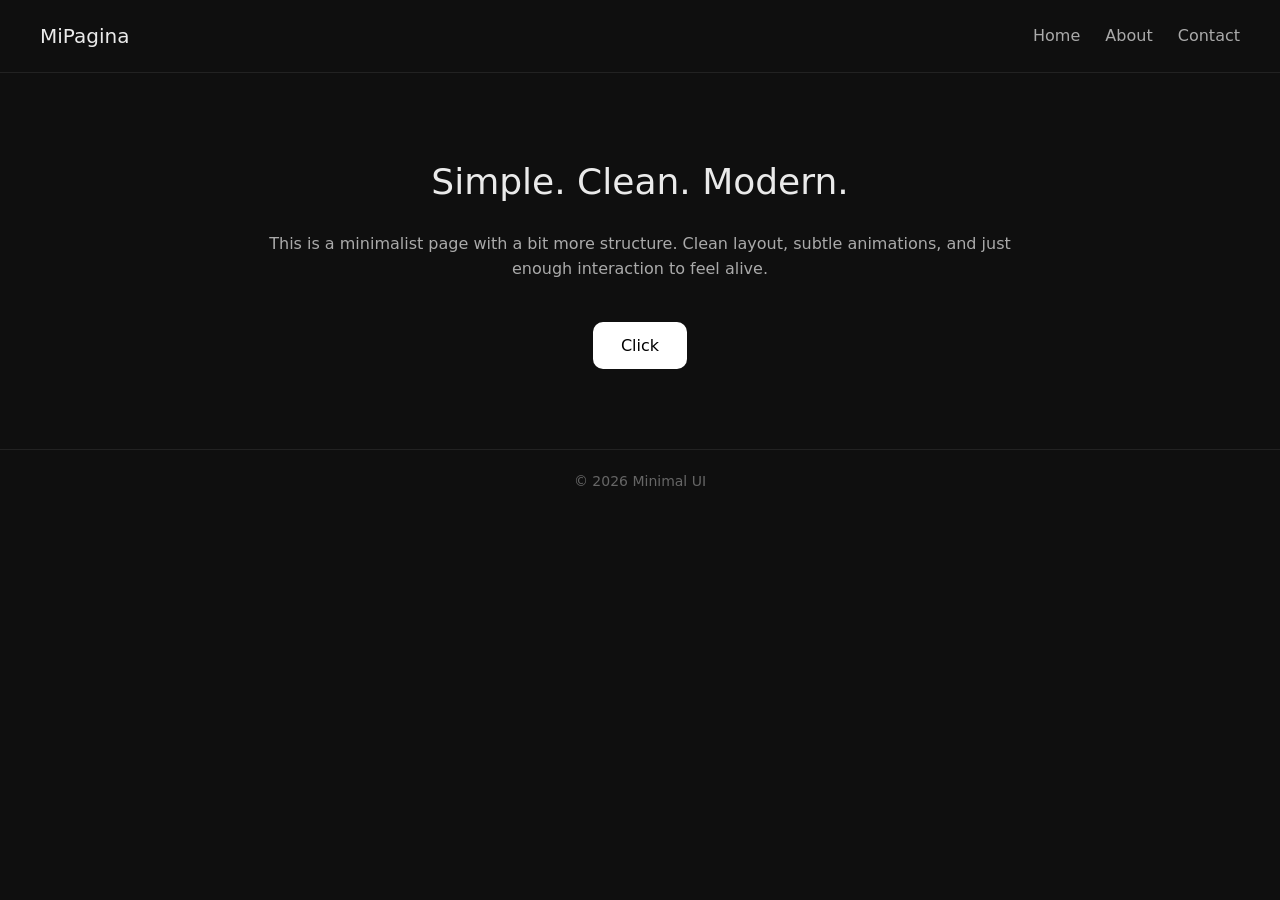
==== index.html @ 69ec72ff "Agregado encabezado y cuerpo" ====
<!DOCTYPE html>
<html lang="en">

<head>
  <meta charset="UTF-8">
  <link rel="stylesheet" href="styles.css">
  <title>Titulo</title>
</head>

<body>

  <header>
    <h1>MiPagina</h1>
    <nav>
      <a href="#">Home</a>
      <a href="#">About</a>
      <a href="#">Contact</a>
    </nav>
  </header>

  <main>
    <h2>Simple. Clean. Modern.</h2>
    <p>
      This is a minimalist page with a bit more structure. Clean layout,
      subtle animations, and just enough interaction to feel alive.
    </p>

    <button id="btn">Click</button>
  </main>

  <footer>
    © 2026 Minimal UI
  </footer>

  <script>
    const btn = document.getElementById("btn");

    btn.addEventListener("click", function (e) {
      const ripple = document.createElement("span");
      ripple.classList.add("ripple");

      const rect = this.getBoundingClientRect();
      ripple.style.left = (e.clientX - rect.left) + "px";
      ripple.style.top = (e.clientY - rect.top) + "px";

      this.appendChild(ripple);

      setTimeout(() => ripple.remove(), 600);
    });
  </script>

</body>

</html>
---- styles.css ----
* {
  box-sizing: border-box;
  margin: 0;
  padding: 0;
  font-family: system-ui, sans-serif;
}

body {
  background: #0f0f0f;
  color: #eaeaea;
  line-height: 1.6;
}

header {
  padding: 20px 40px;
  display: flex;
  justify-content: space-between;
  align-items: center;
  border-bottom: 1px solid #222;
}

header h1 {
  font-size: 20px;
  font-weight: 500;
}

nav a {
  margin-left: 20px;
  text-decoration: none;
  color: #aaa;
  transition: color 0.2s;
}

nav a:hover {
  color: #fff;
}

main {
  max-width: 800px;
  margin: 80px auto;
  text-align: center;
  padding: 0 20px;
}

h2 {
  font-size: 36px;
  font-weight: 400;
  margin-bottom: 20px;
}

p {
  color: #aaa;
  margin-bottom: 40px;
}

button {
  position: relative;
  overflow: hidden;
  padding: 14px 28px;
  border: none;
  border-radius: 10px;
  background: #ffffff;
  color: #000;
  font-size: 16px;
  cursor: pointer;
  transition: transform 0.15s ease, box-shadow 0.15s ease;
}

button:hover {
  transform: translateY(-2px);
  box-shadow: 0 8px 20px rgba(255, 255, 255, 0.15);
}

button:active {
  transform: scale(0.95);
}

/* Ripple effect */
.ripple {
  position: absolute;
  border-radius: 50%;
  background: rgba(0, 0, 0, 0.3);
  transform: scale(0);
  animation: ripple 0.6s linear;
  pointer-events: none;
}

@keyframes ripple {
  to {
    transform: scale(4);
    opacity: 0;
  }
}

footer {
  text-align: center;
  padding: 20px;
  border-top: 1px solid #222;
  color: #666;
  font-size: 14px;
}
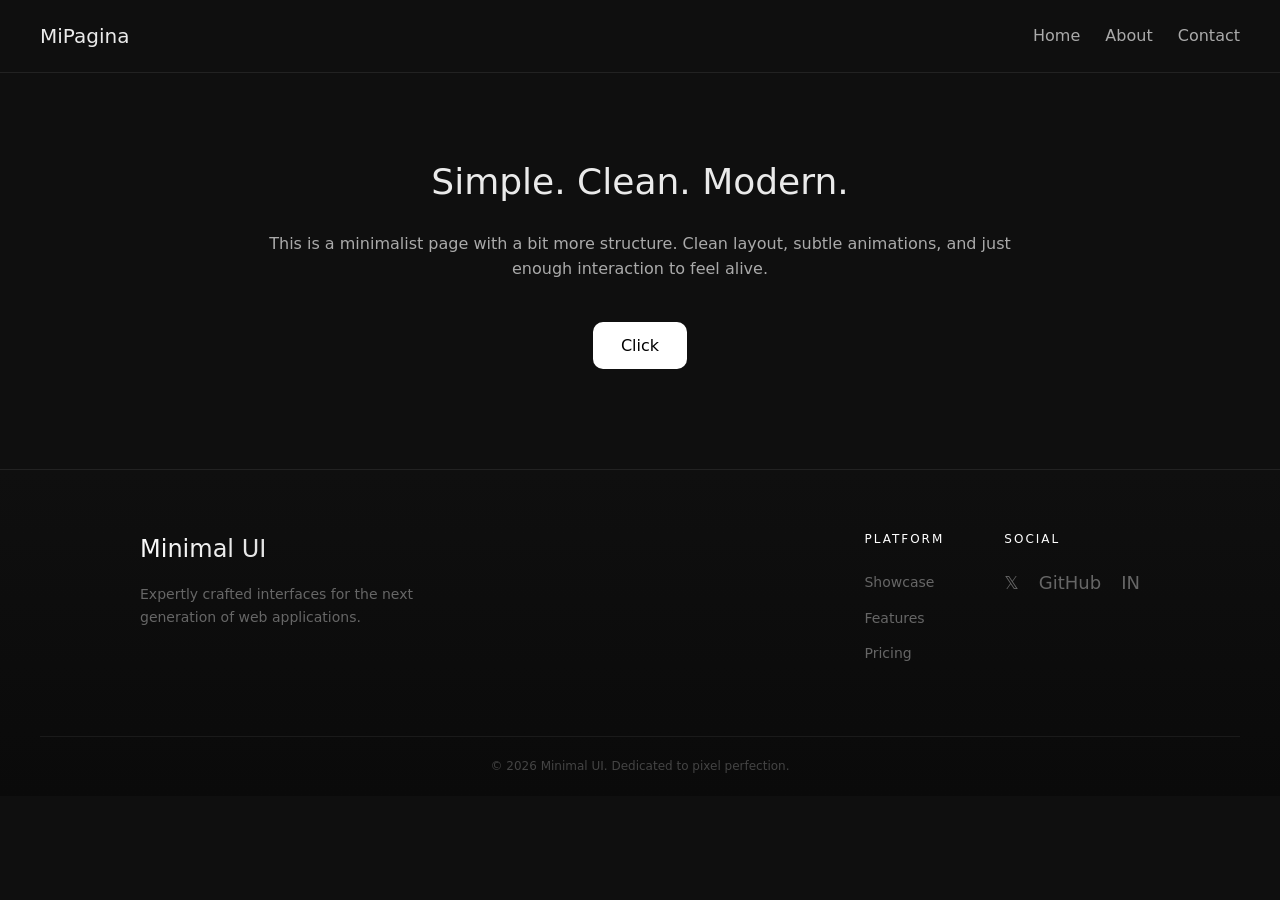
==== commit 24bc7c0e: "mejorando el footer" ====
--- a/index.html
+++ b/index.html
@@ -29,8 +29,35 @@
   </main>
 
   <footer>
-    © 2026 Minimal UI
+    <div class="footer-content">
+      <div class="footer-brand">
+        <h3>Minimal UI</h3>
+        <p>Expertly crafted interfaces for the next generation of web applications.</p>
+      </div>
+      <div class="footer-links">
+        <div class="footer-section">
+          <h4>Platform</h4>
+          <ul>
+            <li><a href="#">Showcase</a></li>
+            <li><a href="#">Features</a></li>
+            <li><a href="#">Pricing</a></li>
+          </ul>
+        </div>
+        <div class="footer-section">
+          <h4>Social</h4>
+          <div class="social-icons">
+            <a href="#" title="X (Twitter)">𝕏</a>
+            <a href="#" title="GitHub">GitHub</a>
+            <a href="#" title="LinkedIn">IN</a>
+          </div>
+        </div>
+      </div>
+    </div>
+    <div class="footer-bottom">
+      <p>© 2026 Minimal UI. Dedicated to pixel perfection.</p>
+    </div>
   </footer>
+
 
   <script>
     const btn = document.getElementById("btn");
--- a/styles.css
+++ b/styles.css
@@ -1,101 +1,208 @@
-* {
-  box-sizing: border-box;
-  margin: 0;
-  padding: 0;
-  font-family: system-ui, sans-serif;
-}
-
-body {
-  background: #0f0f0f;
-  color: #eaeaea;
-  line-height: 1.6;
-}
-
-header {
-  padding: 20px 40px;
-  display: flex;
-  justify-content: space-between;
-  align-items: center;
-  border-bottom: 1px solid #222;
-}
-
-header h1 {
-  font-size: 20px;
-  font-weight: 500;
-}
-
-nav a {
-  margin-left: 20px;
-  text-decoration: none;
-  color: #aaa;
-  transition: color 0.2s;
-}
-
-nav a:hover {
-  color: #fff;
-}
-
-main {
-  max-width: 800px;
-  margin: 80px auto;
-  text-align: center;
-  padding: 0 20px;
-}
-
-h2 {
-  font-size: 36px;
-  font-weight: 400;
-  margin-bottom: 20px;
-}
-
-p {
-  color: #aaa;
-  margin-bottom: 40px;
-}
-
-button {
-  position: relative;
-  overflow: hidden;
-  padding: 14px 28px;
-  border: none;
-  border-radius: 10px;
-  background: #ffffff;
-  color: #000;
-  font-size: 16px;
-  cursor: pointer;
-  transition: transform 0.15s ease, box-shadow 0.15s ease;
-}
-
-button:hover {
-  transform: translateY(-2px);
-  box-shadow: 0 8px 20px rgba(255, 255, 255, 0.15);
-}
-
-button:active {
-  transform: scale(0.95);
-}
-
-/* Ripple effect */
-.ripple {
-  position: absolute;
-  border-radius: 50%;
-  background: rgba(0, 0, 0, 0.3);
-  transform: scale(0);
-  animation: ripple 0.6s linear;
-  pointer-events: none;
-}
-
-@keyframes ripple {
-  to {
-    transform: scale(4);
-    opacity: 0;
-  }
-}
-
-footer {
-  text-align: center;
-  padding: 20px;
-  border-top: 1px solid #222;
-  color: #666;
-  font-size: 14px;
-}+* {
+  box-sizing: border-box;
+  margin: 0;
+  padding: 0;
+  font-family: system-ui, sans-serif;
+}
+
+body {
+  background: #0f0f0f;
+  color: #eaeaea;
+  line-height: 1.6;
+}
+
+header {
+  padding: 20px 40px;
+  display: flex;
+  justify-content: space-between;
+  align-items: center;
+  border-bottom: 1px solid #222;
+}
+
+header h1 {
+  font-size: 20px;
+  font-weight: 500;
+}
+
+nav a {
+  margin-left: 20px;
+  text-decoration: none;
+  color: #aaa;
+  transition: color 0.2s;
+}
+
+nav a:hover {
+  color: #fff;
+}
+
+main {
+  max-width: 800px;
+  margin: 80px auto;
+  text-align: center;
+  padding: 0 20px;
+}
+
+h2 {
+  font-size: 36px;
+  font-weight: 400;
+  margin-bottom: 20px;
+}
+
+p {
+  color: #aaa;
+  margin-bottom: 40px;
+}
+
+button {
+  position: relative;
+  overflow: hidden;
+  padding: 14px 28px;
+  border: none;
+  border-radius: 10px;
+  background: #ffffff;
+  color: #000;
+  font-size: 16px;
+  cursor: pointer;
+  transition: transform 0.15s ease, box-shadow 0.15s ease;
+}
+
+button:hover {
+  transform: translateY(-2px);
+  box-shadow: 0 8px 20px rgba(255, 255, 255, 0.15);
+}
+
+button:active {
+  transform: scale(0.95);
+}
+
+/* Ripple effect */
+.ripple {
+  position: absolute;
+  border-radius: 50%;
+  background: rgba(0, 0, 0, 0.3);
+  transform: scale(0);
+  animation: ripple 0.6s linear;
+  pointer-events: none;
+}
+
+@keyframes ripple {
+  to {
+    transform: scale(4);
+    opacity: 0;
+  }
+}
+
+footer {
+  margin-top: 100px;
+  padding: 60px 40px 20px;
+  border-top: 1px solid #222;
+  background: linear-gradient(to bottom, #0f0f0f, #0a0a0a);
+}
+
+.footer-content {
+  max-width: 1000px;
+  margin: 0 auto;
+  display: grid;
+  grid-template-columns: 1.5fr 1fr;
+  gap: 40px;
+  margin-bottom: 60px;
+}
+
+.footer-brand h3 {
+  font-size: 24px;
+  font-weight: 500;
+  margin-bottom: 15px;
+  background: linear-gradient(45deg, #fff, #888);
+  -webkit-background-clip: text;
+  -webkit-text-fill-color: transparent;
+}
+
+.footer-brand p {
+  font-size: 14px;
+  color: #666;
+  text-align: left;
+  max-width: 300px;
+  margin: 0;
+}
+
+.footer-links {
+  display: flex;
+  justify-content: flex-end;
+  gap: 60px;
+}
+
+.footer-section h4 {
+  font-size: 12px;
+  text-transform: uppercase;
+  letter-spacing: 2px;
+  color: #fff;
+  margin-bottom: 20px;
+  font-weight: 500;
+}
+
+.footer-section ul {
+  list-style: none;
+}
+
+.footer-section ul li {
+  margin-bottom: 10px;
+}
+
+.footer-section ul li a {
+  color: #666;
+  text-decoration: none;
+  font-size: 14px;
+  transition: color 0.3s ease, transform 0.3s ease;
+  display: inline-block;
+}
+
+.footer-section ul li a:hover {
+  color: #fff;
+  transform: translateX(4px);
+}
+
+.social-icons {
+  display: flex;
+  gap: 20px;
+}
+
+.social-icons a {
+  color: #666;
+  text-decoration: none;
+  transition: color 0.3s ease;
+  font-size: 18px;
+}
+
+.social-icons a:hover {
+  color: #fff;
+}
+
+.footer-bottom {
+  border-top: 1px solid #1a1a1a;
+  padding-top: 20px;
+  text-align: center;
+}
+
+.footer-bottom p {
+  font-size: 12px;
+  color: #444;
+  margin: 0;
+}
+
+@media (max-width: 768px) {
+  .footer-content {
+    grid-template-columns: 1fr;
+    text-align: center;
+  }
+  
+  .footer-brand p {
+    margin: 0 auto;
+    text-align: center;
+  }
+
+  .footer-links {
+    justify-content: center;
+    flex-wrap: wrap;
+    gap: 40px;
+  }
+}
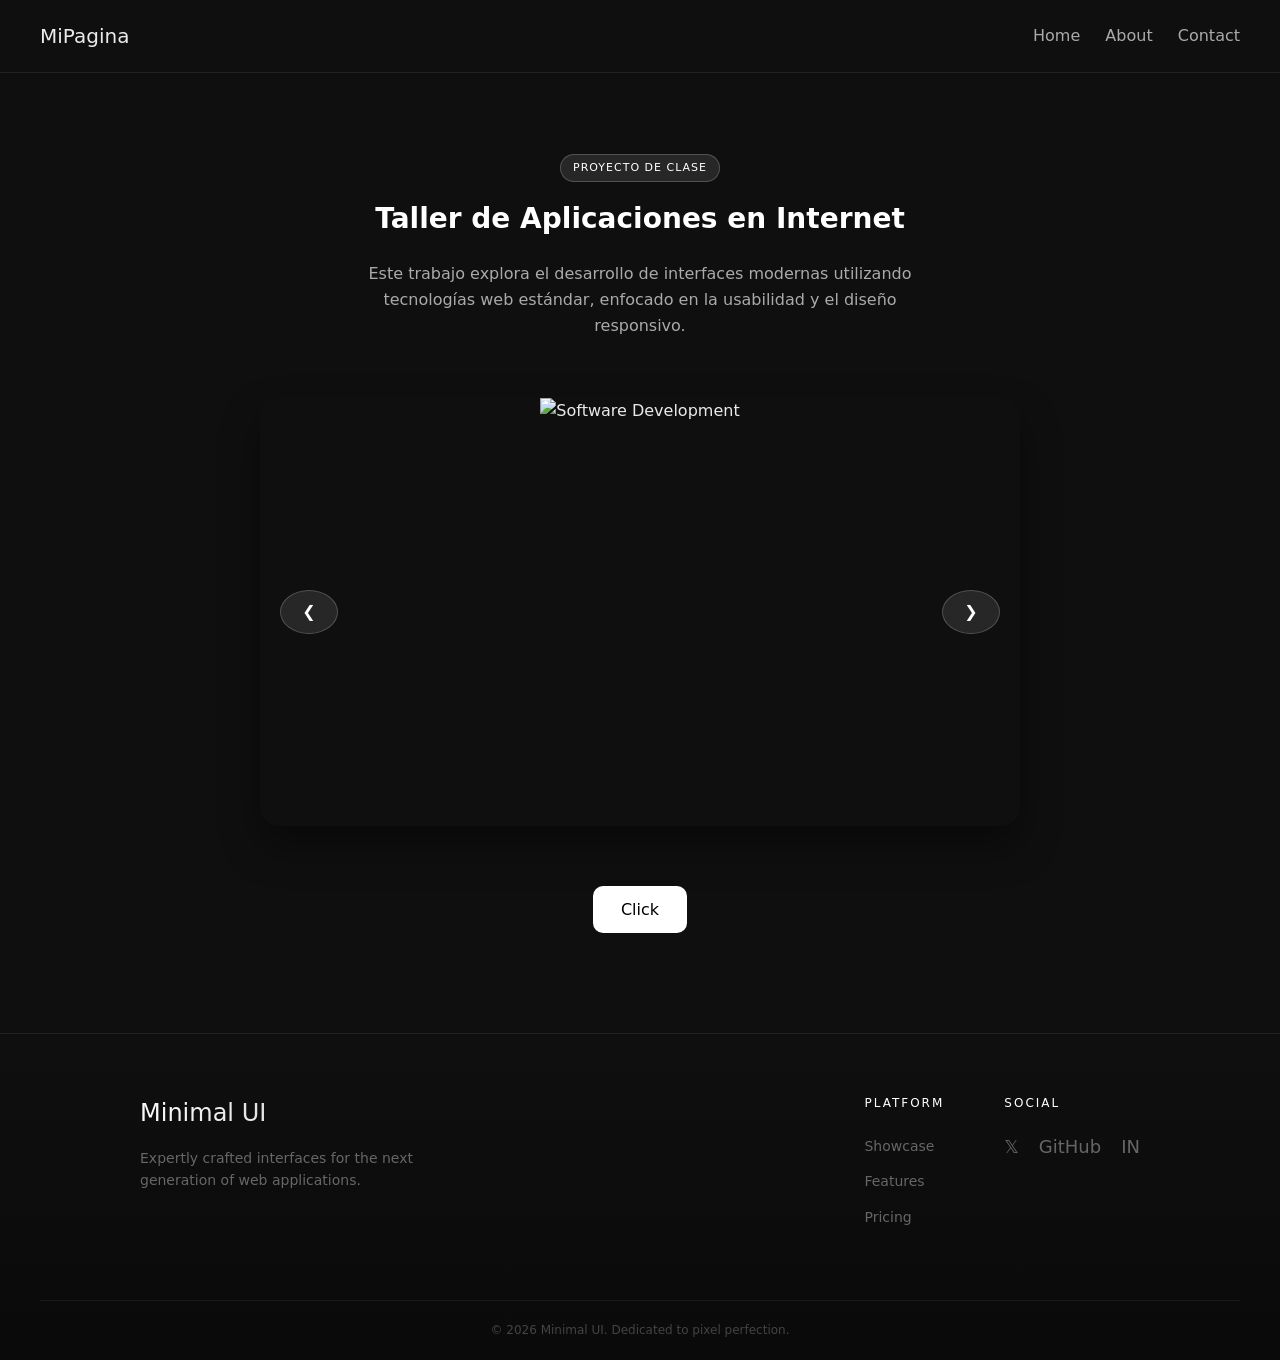
==== commit e14fb797: "Agregado de contenido e imagenes" ====
--- a/index.html
+++ b/index.html
@@ -19,11 +19,24 @@
   </header>
 
   <main>
-    <h2>Simple. Clean. Modern.</h2>
-    <p>
-      This is a minimalist page with a bit more structure. Clean layout,
-      subtle animations, and just enough interaction to feel alive.
-    </p>
+
+    <!-- Sección de la Materia -->
+    <section class="class-info">
+      <span class="badge">Proyecto de Clase</span>
+      <h3>Taller de Aplicaciones en Internet</h3>
+      <p>Este trabajo explora el desarrollo de interfaces modernas utilizando tecnologías web estándar, enfocado en la usabilidad y el diseño responsivo.</p>
+    </section>
+
+    <!-- Carrusel de Imágenes -->
+    <div class="carousel-container">
+      <div class="carousel" id="carousel">
+        <div class="carousel-slide"><img src="https://loremflickr.com/800/450/coding,technology?lock=1" alt="Software Development"></div>
+        <div class="carousel-slide"><img src="https://loremflickr.com/800/450/server,data?lock=2" alt="Server Infrastructure"></div>
+        <div class="carousel-slide"><img src="https://loremflickr.com/800/450/artificialintelligence,circuit?lock=3" alt="Digital Future"></div>
+      </div>
+      <button class="carousel-prev" id="prev">❮</button>
+      <button class="carousel-next" id="next">❯</button>
+    </div>
 
     <button id="btn">Click</button>
   </main>
@@ -74,6 +87,32 @@
 
       setTimeout(() => ripple.remove(), 600);
     });
+
+    // Carousel Logic
+    const carousel = document.getElementById("carousel");
+    const prevBtn = document.getElementById("prev");
+    const nextBtn = document.getElementById("next");
+    let currentIndex = 0;
+
+    function updateCarousel() {
+      carousel.style.transform = `translateX(-${currentIndex * 100}%)`;
+    }
+
+    nextBtn.addEventListener("click", () => {
+      currentIndex = (currentIndex + 1) % 3;
+      updateCarousel();
+    });
+
+    prevBtn.addEventListener("click", () => {
+      currentIndex = (currentIndex - 1 + 3) % 3;
+      updateCarousel();
+    });
+
+    // Auto-slide every 5 seconds
+    setInterval(() => {
+      currentIndex = (currentIndex + 1) % 3;
+      updateCarousel();
+    }, 5000);
   </script>
 
 </body>
--- a/styles.css
+++ b/styles.css
@@ -203,6 +203,94 @@
   .footer-links {
     justify-content: center;
     flex-wrap: wrap;
-    gap: 40px;
-  }
-}+  }
+}
+
+/* New Content Sections */
+.class-info {
+  margin: 60px auto;
+  max-width: 600px;
+}
+
+.badge {
+  display: inline-block;
+  padding: 4px 12px;
+  background: rgba(255, 255, 255, 0.1);
+  border: 1px solid rgba(255, 255, 255, 0.2);
+  border-radius: 20px;
+  font-size: 11px;
+  text-transform: uppercase;
+  letter-spacing: 1px;
+  color: #fff;
+  margin-bottom: 15px;
+}
+
+.class-info h3 {
+  font-size: 28px;
+  margin-bottom: 20px;
+  color: #fff;
+}
+
+/* Carousel */
+.carousel-container {
+  position: relative;
+  width: 100%;
+  max-width: 800px;
+  margin: 60px auto;
+  border-radius: 20px;
+  overflow: hidden;
+  box-shadow: 0 20px 40px rgba(0, 0, 0, 0.4);
+}
+
+.carousel {
+  display: flex;
+  transition: transform 0.6s cubic-bezier(0.23, 1, 0.32, 1);
+}
+
+.carousel-slide {
+  min-width: 100%;
+  aspect-ratio: 16 / 9;
+}
+
+.carousel-slide img {
+  width: 100%;
+  height: 100%;
+  object-fit: cover;
+}
+
+.carousel-prev, .carousel-next {
+  position: absolute;
+  top: 50%;
+  transform: translateY(-50%);
+  background: rgba(255, 255, 255, 0.1);
+  backdrop-filter: blur(10px);
+  -webkit-backdrop-filter: blur(10px);
+  border: 1px solid rgba(255, 255, 255, 0.2);
+  color: white;
+  width: 44px;
+  height: 44px;
+  border-radius: 50%;
+  cursor: pointer;
+  display: flex;
+  align-items: center;
+  justify-content: center;
+  transition: all 0.3s ease;
+  z-index: 10;
+}
+
+.carousel-prev:hover, .carousel-next:hover {
+  background: rgba(255, 255, 255, 0.2);
+  transform: translateY(-50%) scale(1.1);
+}
+
+.carousel-prev { left: 20px; }
+.carousel-next { right: 20px; }
+
+@media (max-width: 600px) {
+  .carousel-container {
+    border-radius: 0;
+    margin: 40px -20px;
+    width: calc(100% + 40px);
+  }
+}
+
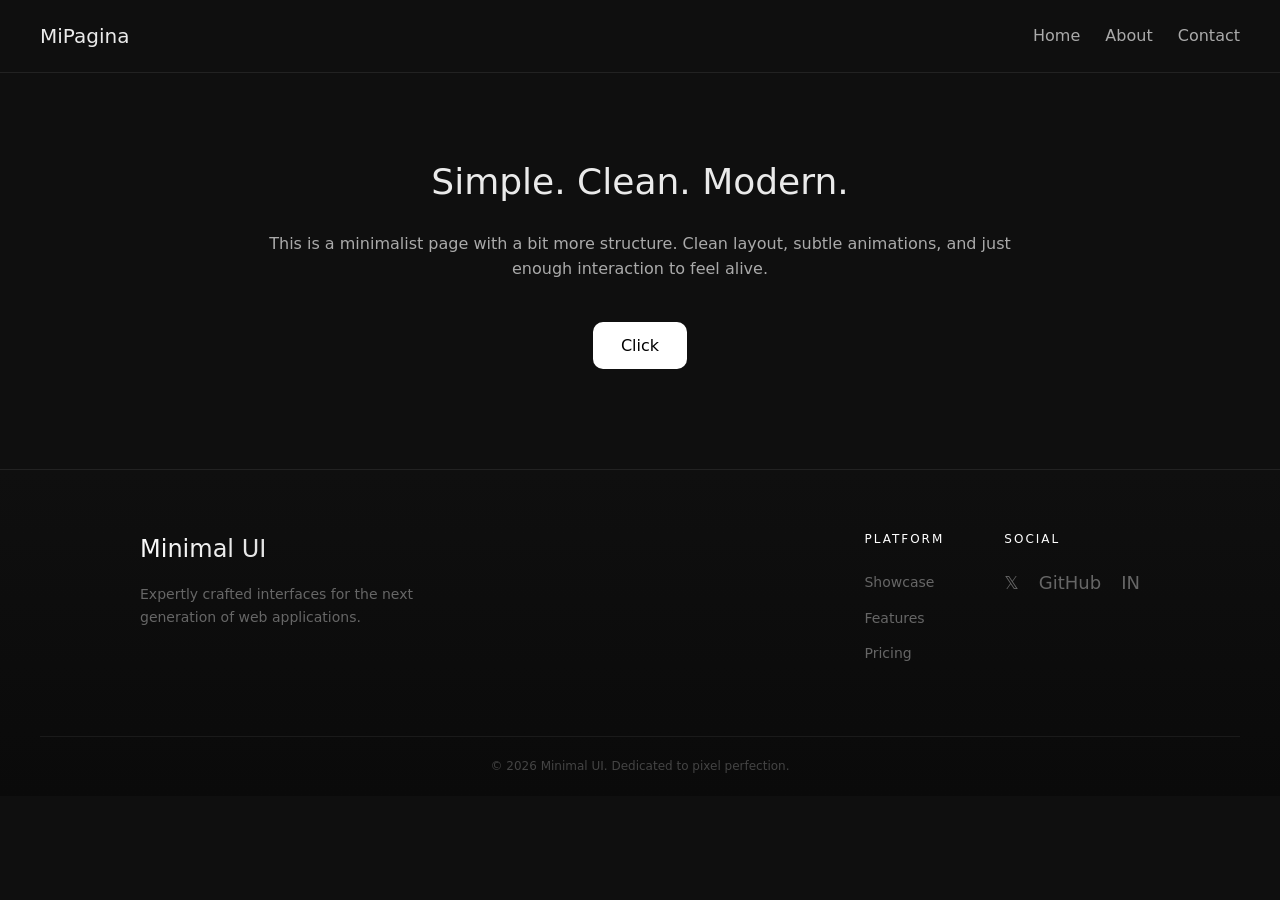
==== commit e347894b: "Merge pull request #3 from gmrcWP/footer mejorando el footer" ====
--- a/index.html
+++ b/index.html
@@ -19,24 +19,11 @@
   </header>
 
   <main>
-
-    <!-- Sección de la Materia -->
-    <section class="class-info">
-      <span class="badge">Proyecto de Clase</span>
-      <h3>Taller de Aplicaciones en Internet</h3>
-      <p>Este trabajo explora el desarrollo de interfaces modernas utilizando tecnologías web estándar, enfocado en la usabilidad y el diseño responsivo.</p>
-    </section>
-
-    <!-- Carrusel de Imágenes -->
-    <div class="carousel-container">
-      <div class="carousel" id="carousel">
-        <div class="carousel-slide"><img src="https://loremflickr.com/800/450/coding,technology?lock=1" alt="Software Development"></div>
-        <div class="carousel-slide"><img src="https://loremflickr.com/800/450/server,data?lock=2" alt="Server Infrastructure"></div>
-        <div class="carousel-slide"><img src="https://loremflickr.com/800/450/artificialintelligence,circuit?lock=3" alt="Digital Future"></div>
-      </div>
-      <button class="carousel-prev" id="prev">❮</button>
-      <button class="carousel-next" id="next">❯</button>
-    </div>
+    <h2>Simple. Clean. Modern.</h2>
+    <p>
+      This is a minimalist page with a bit more structure. Clean layout,
+      subtle animations, and just enough interaction to feel alive.
+    </p>
 
     <button id="btn">Click</button>
   </main>
@@ -87,32 +74,6 @@
 
       setTimeout(() => ripple.remove(), 600);
     });
-
-    // Carousel Logic
-    const carousel = document.getElementById("carousel");
-    const prevBtn = document.getElementById("prev");
-    const nextBtn = document.getElementById("next");
-    let currentIndex = 0;
-
-    function updateCarousel() {
-      carousel.style.transform = `translateX(-${currentIndex * 100}%)`;
-    }
-
-    nextBtn.addEventListener("click", () => {
-      currentIndex = (currentIndex + 1) % 3;
-      updateCarousel();
-    });
-
-    prevBtn.addEventListener("click", () => {
-      currentIndex = (currentIndex - 1 + 3) % 3;
-      updateCarousel();
-    });
-
-    // Auto-slide every 5 seconds
-    setInterval(() => {
-      currentIndex = (currentIndex + 1) % 3;
-      updateCarousel();
-    }, 5000);
   </script>
 
 </body>
--- a/styles.css
+++ b/styles.css
@@ -203,94 +203,6 @@
   .footer-links {
     justify-content: center;
     flex-wrap: wrap;
-  }
-}
-
-/* New Content Sections */
-.class-info {
-  margin: 60px auto;
-  max-width: 600px;
-}
-
-.badge {
-  display: inline-block;
-  padding: 4px 12px;
-  background: rgba(255, 255, 255, 0.1);
-  border: 1px solid rgba(255, 255, 255, 0.2);
-  border-radius: 20px;
-  font-size: 11px;
-  text-transform: uppercase;
-  letter-spacing: 1px;
-  color: #fff;
-  margin-bottom: 15px;
-}
-
-.class-info h3 {
-  font-size: 28px;
-  margin-bottom: 20px;
-  color: #fff;
-}
-
-/* Carousel */
-.carousel-container {
-  position: relative;
-  width: 100%;
-  max-width: 800px;
-  margin: 60px auto;
-  border-radius: 20px;
-  overflow: hidden;
-  box-shadow: 0 20px 40px rgba(0, 0, 0, 0.4);
-}
-
-.carousel {
-  display: flex;
-  transition: transform 0.6s cubic-bezier(0.23, 1, 0.32, 1);
-}
-
-.carousel-slide {
-  min-width: 100%;
-  aspect-ratio: 16 / 9;
-}
-
-.carousel-slide img {
-  width: 100%;
-  height: 100%;
-  object-fit: cover;
-}
-
-.carousel-prev, .carousel-next {
-  position: absolute;
-  top: 50%;
-  transform: translateY(-50%);
-  background: rgba(255, 255, 255, 0.1);
-  backdrop-filter: blur(10px);
-  -webkit-backdrop-filter: blur(10px);
-  border: 1px solid rgba(255, 255, 255, 0.2);
-  color: white;
-  width: 44px;
-  height: 44px;
-  border-radius: 50%;
-  cursor: pointer;
-  display: flex;
-  align-items: center;
-  justify-content: center;
-  transition: all 0.3s ease;
-  z-index: 10;
-}
-
-.carousel-prev:hover, .carousel-next:hover {
-  background: rgba(255, 255, 255, 0.2);
-  transform: translateY(-50%) scale(1.1);
-}
-
-.carousel-prev { left: 20px; }
-.carousel-next { right: 20px; }
-
-@media (max-width: 600px) {
-  .carousel-container {
-    border-radius: 0;
-    margin: 40px -20px;
-    width: calc(100% + 40px);
-  }
-}
-+    gap: 40px;
+  }
+}
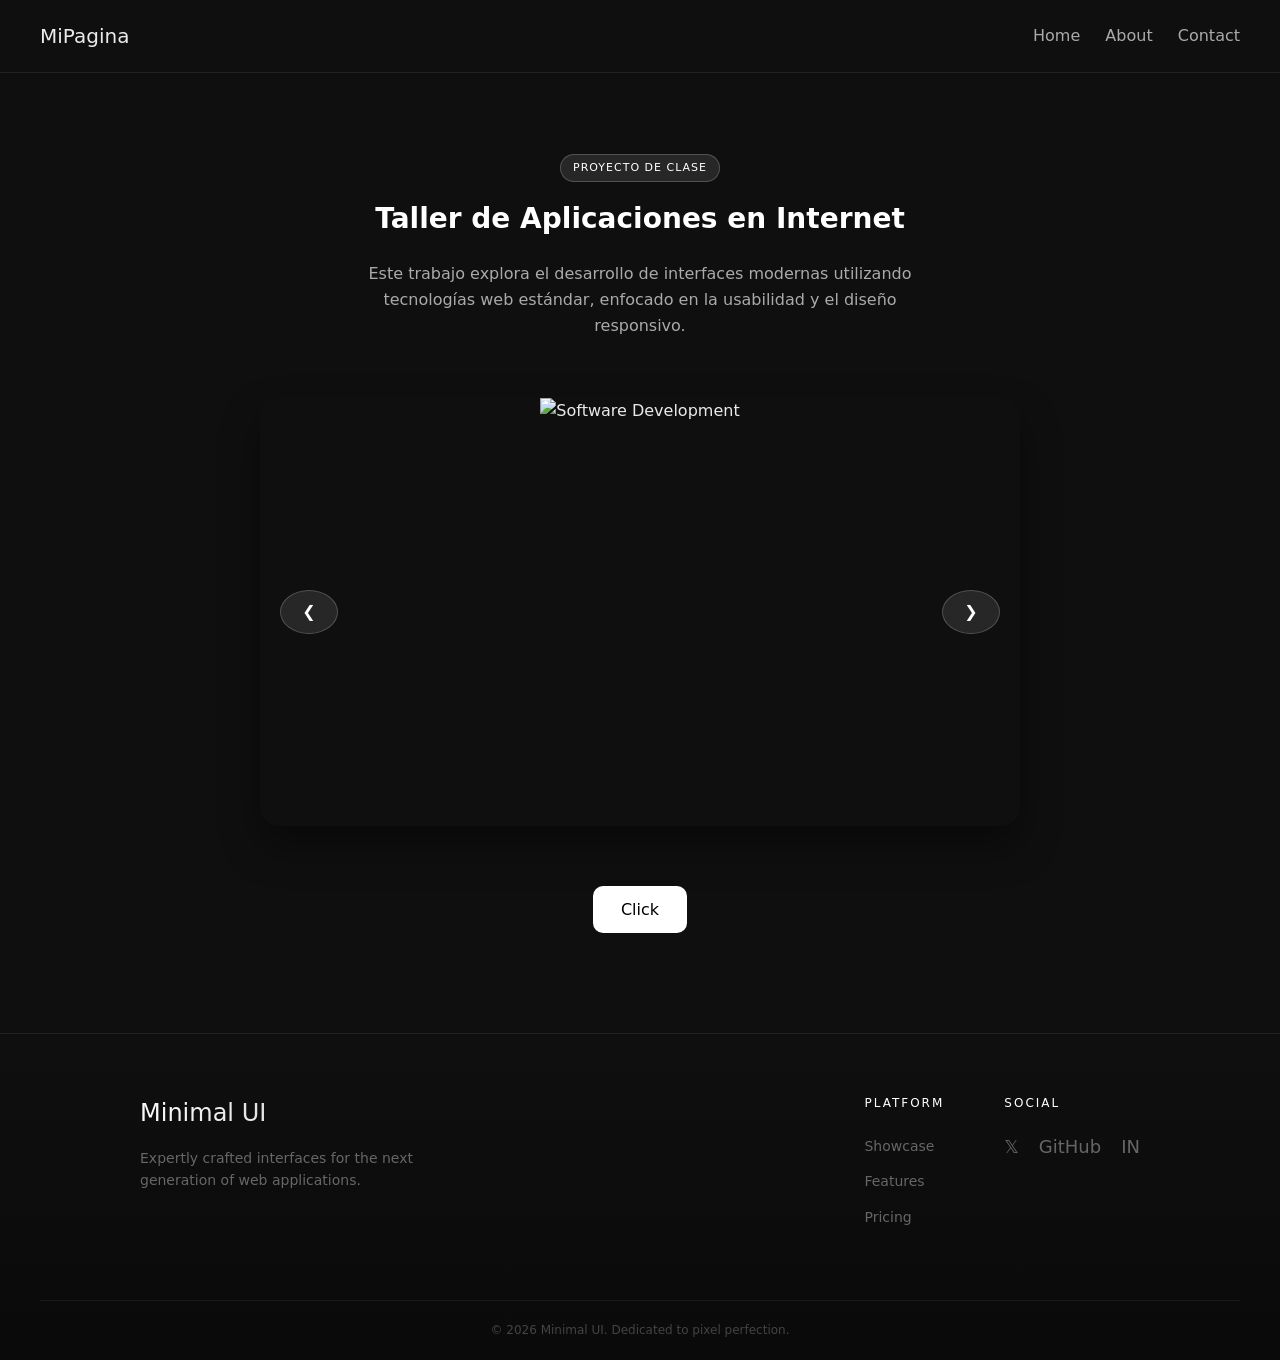
==== commit 0bd7233a: "Merge pull request #4 from gmrcWP/dev-alberto Contenido e imagenes" ====
--- a/index.html
+++ b/index.html
@@ -19,11 +19,24 @@
   </header>
 
   <main>
-    <h2>Simple. Clean. Modern.</h2>
-    <p>
-      This is a minimalist page with a bit more structure. Clean layout,
-      subtle animations, and just enough interaction to feel alive.
-    </p>
+
+    <!-- Sección de la Materia -->
+    <section class="class-info">
+      <span class="badge">Proyecto de Clase</span>
+      <h3>Taller de Aplicaciones en Internet</h3>
+      <p>Este trabajo explora el desarrollo de interfaces modernas utilizando tecnologías web estándar, enfocado en la usabilidad y el diseño responsivo.</p>
+    </section>
+
+    <!-- Carrusel de Imágenes -->
+    <div class="carousel-container">
+      <div class="carousel" id="carousel">
+        <div class="carousel-slide"><img src="https://loremflickr.com/800/450/coding,technology?lock=1" alt="Software Development"></div>
+        <div class="carousel-slide"><img src="https://loremflickr.com/800/450/server,data?lock=2" alt="Server Infrastructure"></div>
+        <div class="carousel-slide"><img src="https://loremflickr.com/800/450/artificialintelligence,circuit?lock=3" alt="Digital Future"></div>
+      </div>
+      <button class="carousel-prev" id="prev">❮</button>
+      <button class="carousel-next" id="next">❯</button>
+    </div>
 
     <button id="btn">Click</button>
   </main>
@@ -74,6 +87,32 @@
 
       setTimeout(() => ripple.remove(), 600);
     });
+
+    // Carousel Logic
+    const carousel = document.getElementById("carousel");
+    const prevBtn = document.getElementById("prev");
+    const nextBtn = document.getElementById("next");
+    let currentIndex = 0;
+
+    function updateCarousel() {
+      carousel.style.transform = `translateX(-${currentIndex * 100}%)`;
+    }
+
+    nextBtn.addEventListener("click", () => {
+      currentIndex = (currentIndex + 1) % 3;
+      updateCarousel();
+    });
+
+    prevBtn.addEventListener("click", () => {
+      currentIndex = (currentIndex - 1 + 3) % 3;
+      updateCarousel();
+    });
+
+    // Auto-slide every 5 seconds
+    setInterval(() => {
+      currentIndex = (currentIndex + 1) % 3;
+      updateCarousel();
+    }, 5000);
   </script>
 
 </body>
--- a/styles.css
+++ b/styles.css
@@ -203,6 +203,94 @@
   .footer-links {
     justify-content: center;
     flex-wrap: wrap;
-    gap: 40px;
-  }
-}+  }
+}
+
+/* New Content Sections */
+.class-info {
+  margin: 60px auto;
+  max-width: 600px;
+}
+
+.badge {
+  display: inline-block;
+  padding: 4px 12px;
+  background: rgba(255, 255, 255, 0.1);
+  border: 1px solid rgba(255, 255, 255, 0.2);
+  border-radius: 20px;
+  font-size: 11px;
+  text-transform: uppercase;
+  letter-spacing: 1px;
+  color: #fff;
+  margin-bottom: 15px;
+}
+
+.class-info h3 {
+  font-size: 28px;
+  margin-bottom: 20px;
+  color: #fff;
+}
+
+/* Carousel */
+.carousel-container {
+  position: relative;
+  width: 100%;
+  max-width: 800px;
+  margin: 60px auto;
+  border-radius: 20px;
+  overflow: hidden;
+  box-shadow: 0 20px 40px rgba(0, 0, 0, 0.4);
+}
+
+.carousel {
+  display: flex;
+  transition: transform 0.6s cubic-bezier(0.23, 1, 0.32, 1);
+}
+
+.carousel-slide {
+  min-width: 100%;
+  aspect-ratio: 16 / 9;
+}
+
+.carousel-slide img {
+  width: 100%;
+  height: 100%;
+  object-fit: cover;
+}
+
+.carousel-prev, .carousel-next {
+  position: absolute;
+  top: 50%;
+  transform: translateY(-50%);
+  background: rgba(255, 255, 255, 0.1);
+  backdrop-filter: blur(10px);
+  -webkit-backdrop-filter: blur(10px);
+  border: 1px solid rgba(255, 255, 255, 0.2);
+  color: white;
+  width: 44px;
+  height: 44px;
+  border-radius: 50%;
+  cursor: pointer;
+  display: flex;
+  align-items: center;
+  justify-content: center;
+  transition: all 0.3s ease;
+  z-index: 10;
+}
+
+.carousel-prev:hover, .carousel-next:hover {
+  background: rgba(255, 255, 255, 0.2);
+  transform: translateY(-50%) scale(1.1);
+}
+
+.carousel-prev { left: 20px; }
+.carousel-next { right: 20px; }
+
+@media (max-width: 600px) {
+  .carousel-container {
+    border-radius: 0;
+    margin: 40px -20px;
+    width: calc(100% + 40px);
+  }
+}
+
